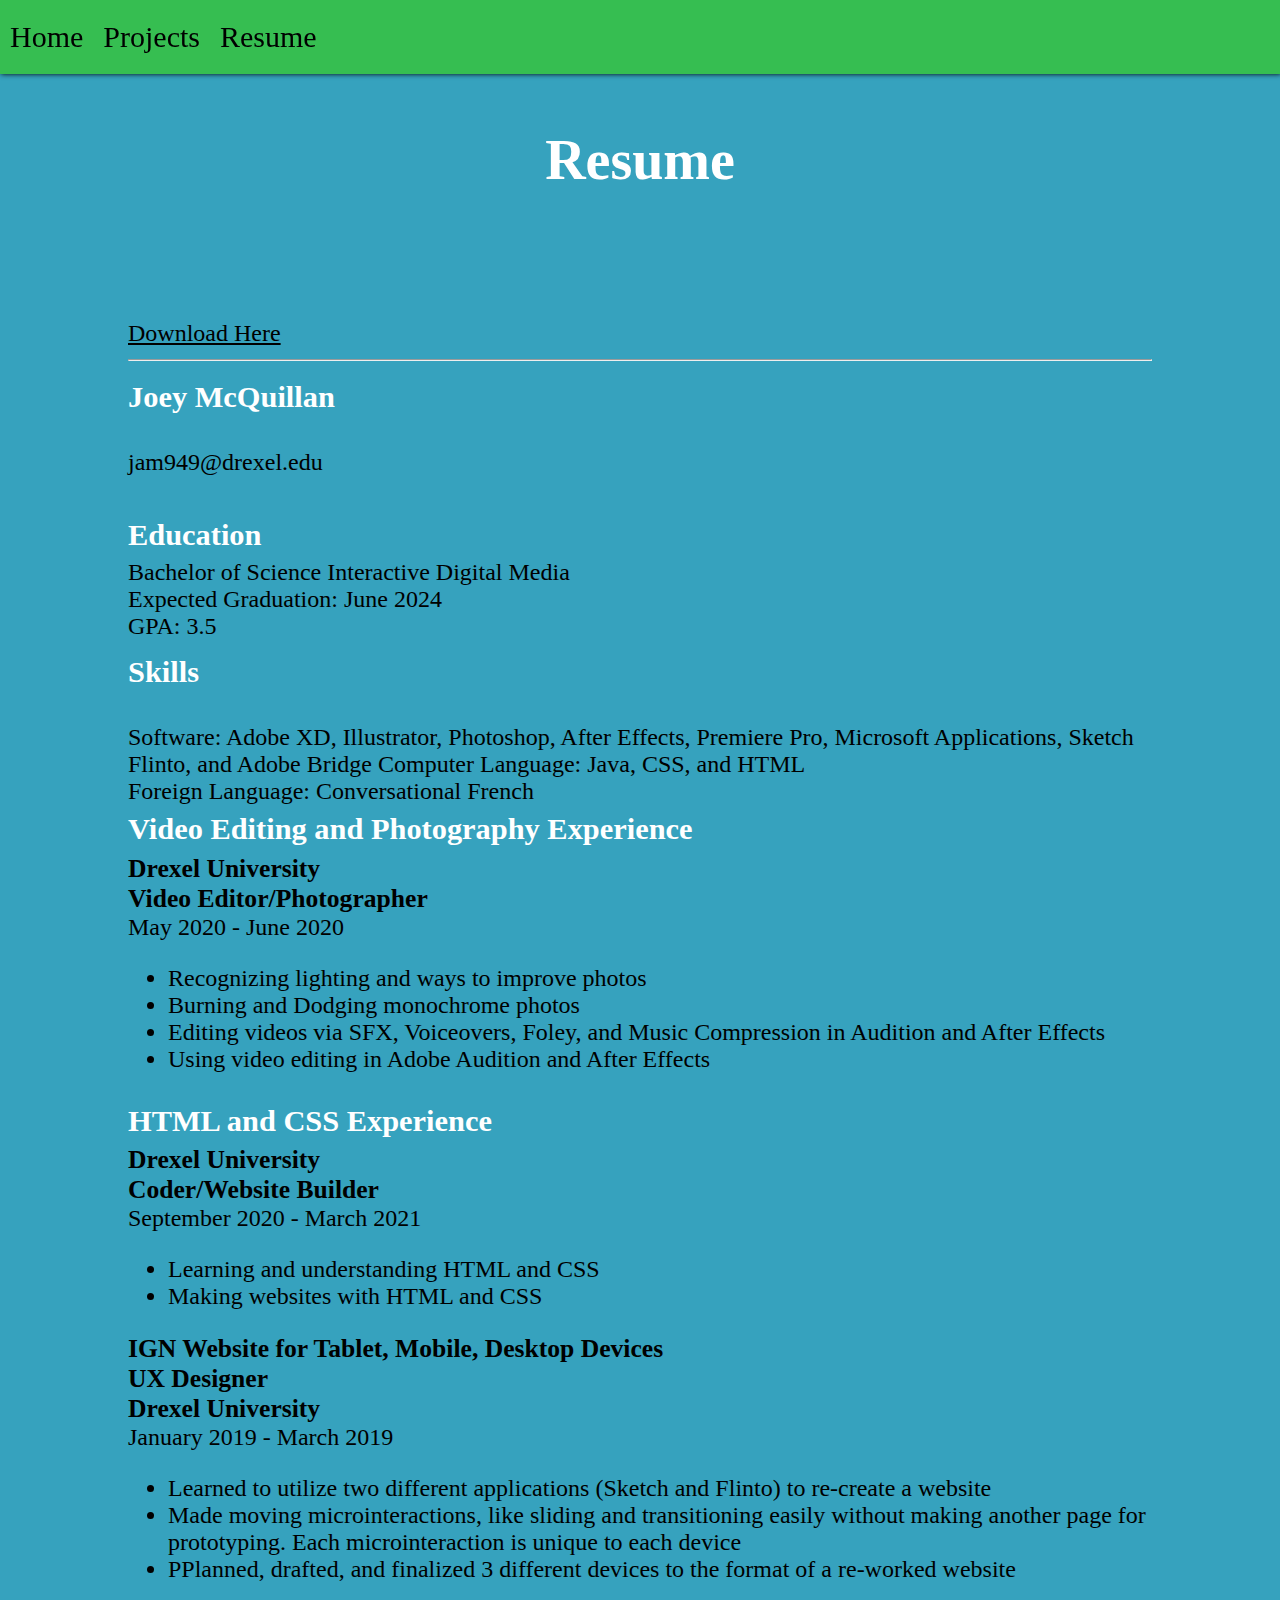
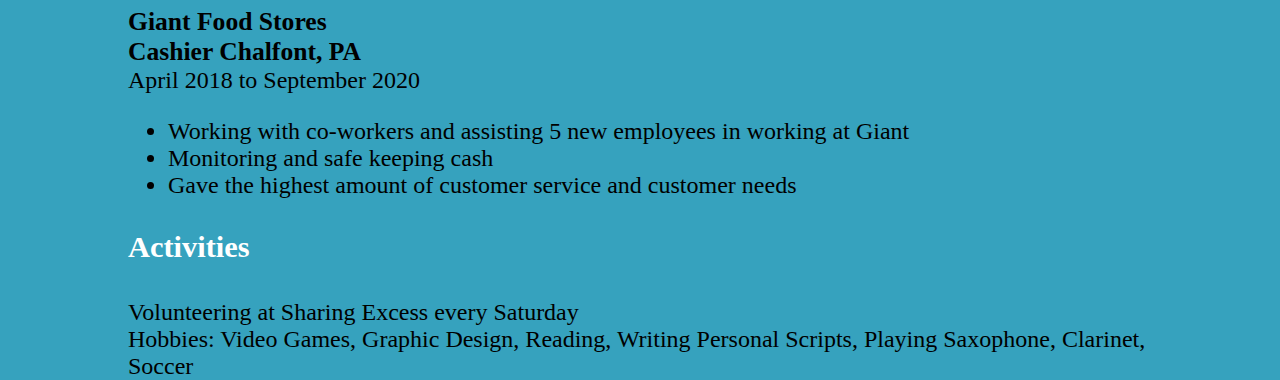
==== idm222-jam949/resume.html @ 08d010c8 "Add files via upload" ====
<!DOCTYPE html>
<html lang="en">
<head>
    <meta charset="UTF-8">
    <meta http-equiv="X-UA-Compatible" content="IE=edge">
    <meta name="viewport" content="width=device-width, initial-scale=1.0">
    <link rel="stylesheet" href="normalize.css">
    <link rel="stylesheet" href="webtemplate.css">
    <title>Resume</title>
</head>
<body>
    <div class="navi">
        <a href="index.html">Home</a>
        <a href="artcreations.html">Projects</a>
        <a href="resume.html">Resume</a>
    </div>
    <div class="resume">
        <h1>Resume</h1>
        <a href="images/resume.pdf" download>Download Here 
        </a>
        <hr>
        <h2>Joey McQuillan</h2> 
        <br>
        <p>
            jam949@drexel.edu 
        </p>
        <br>
            <h2>Education</h2>
                <p>Bachelor of Science Interactive Digital Media
                <br>Expected Graduation: June 2024
                <br> GPA: 3.5
                </p>
        
            <h2>Skills</h2>
                    <br>
                   Software: Adobe XD, Illustrator, Photoshop, After Effects, Premiere Pro, Microsoft Applications, Sketch Flinto, and Adobe Bridge
                   Computer Language: Java, CSS, and HTML <br>
                   Foreign Language: Conversational French
                    <br>
        
            <h2>Video Editing and Photography Experience</h2>
                <h3>Drexel University</h3>
                <h3>Video Editor/Photographer</h3>
                <p>May 2020 - June 2020</p>
                    <ul>
                        <li>Recognizing lighting and ways to improve photos</li>
                        <li>Burning and Dodging monochrome photos</li>
                        <li>Editing videos via SFX, Voiceovers, Foley, and Music Compression in Audition and After Effects</li>
                        <li>Using video editing in Adobe Audition and After Effects</li>
                    </ul>
            <h2>HTML and CSS Experience</h2>        
                <h3>Drexel University</h3>
                <h3>Coder/Website Builder</h3>
                <p>September 2020 - March 2021</p>
                    <ul>
                        <li>Learning and understanding HTML and CSS</li>
                        <li>Making websites with HTML and CSS</li>
                    </ul>
        
                <h3>IGN Website for Tablet, Mobile, Desktop Devices</h3>
                <h3>UX Designer</h3>
                <h3>Drexel University</h3>
                 <p>January 2019 - March 2019</p>
                    <ul>
                        <li>Learned to utilize two different applications (Sketch and Flinto) to re-create a website</li>
                        <li>Made moving microinteractions, like sliding and transitioning easily without making another page for
                            prototyping. Each microinteraction is unique to each device</li>
                        <li>PPlanned, drafted, and finalized 3 different devices to the format of a re-worked website</li>
                    </ul>
        
                <h3>Giant Food Stores</h3>
                <h3>Cashier Chalfont, PA</h3>
                <p>April 2018 to September 2020</p>
                    <ul>
                    <li>Working with co-workers and assisting 5 new employees in working at Giant</li>
                    <li>Monitoring and safe keeping cash</li>
                    <li>Gave the highest amount of customer service and customer needs</li>
                    </ul>
            
            <h2>Activities</h2>
                    <br>
                     Volunteering at Sharing Excess every Saturday <br>
                     Hobbies: Video Games, Graphic Design, Reading, Writing Personal Scripts, Playing Saxophone, 
                     Clarinet, <br> Soccer
                    <br>
        </div>
</body>
</html>
---- idm222-jam949/webtemplate.css ----
@import '../fonts/stylesheet.css';
@media (max-width:500px) {
    body{ 
        background-color: black;
        box-shadow: 1px 0px 5px black;
    } 
}
@font-face {
    font-family: Segoe UI;
    src: url(Segoe-UI.ttf);
}
@font-face {
    font-family: Merriweather Sans SemiBold;
    src: url(MerriweatherSans-SemiBold.ttf);
}
body {
    text-align: left;
    background-color: #36a2be;
    margin: 0;
   
}

a:hover {
    color: #ffffff;
    text-decoration: none;
}
a:link {
    color: black;
}

.about {
    border-width: 1em;
    font-size: 1rem;
    margin: auto;
    width: 100%;
    height: 100%;
    padding: 5rem 0;
    max-width: 750px;
    bottom: 0;
}

p {
    margin: 0 0 .5rem;
}

h1 {
    font-family: 'Merriweather Sans SemiBold';
    font-size: 3.5rem;
    text-align: center;
    width: auto;
    margin: 8rem;
    color: white
}

h2 {
    color: white;
    font-family: 'Calluna';
    font-size: 1.9rem;
    line-height: 1.6;
    margin: 0;
    
}

h3 {
    font-family: 'Calluna';
    font-size: 1.6rem;
    margin:0;
}

h4 {
    font-family: 'Calluna';
    font-size: 1.75rem;
}

h5 {
    font-family: 'Calluna';
    font-size: 1.2rem;
    text-align: center;
    margin-top: -150px;
}
.pictures {
    width: 60%;
    position:initial;
    display: flex;
    flex-direction: row;
    flex-flow: center;
    margin: auto;
}
.portrait {
    width: 300px;
    height: 50%;
    position: relative;
    display: block;
    margin: auto;
    border-radius: 50%;
}

.navi {
    font-family: 'Segoe Ui';
    background-color: #36be51;
    position: fixed;
    top: 0;
    width: 100%;
    margin: auto;
    z-index:100;
    box-shadow: 1px 0px 5px black;
   
}

.navi a {
    float: left;
    text-align: center;
    padding: 20px 10px;
    text-decoration: none;
    font-size: 30px;
}

.resume {
    margin-left: 10%;
    margin-right: 10%;
    font-size: 150%;
}
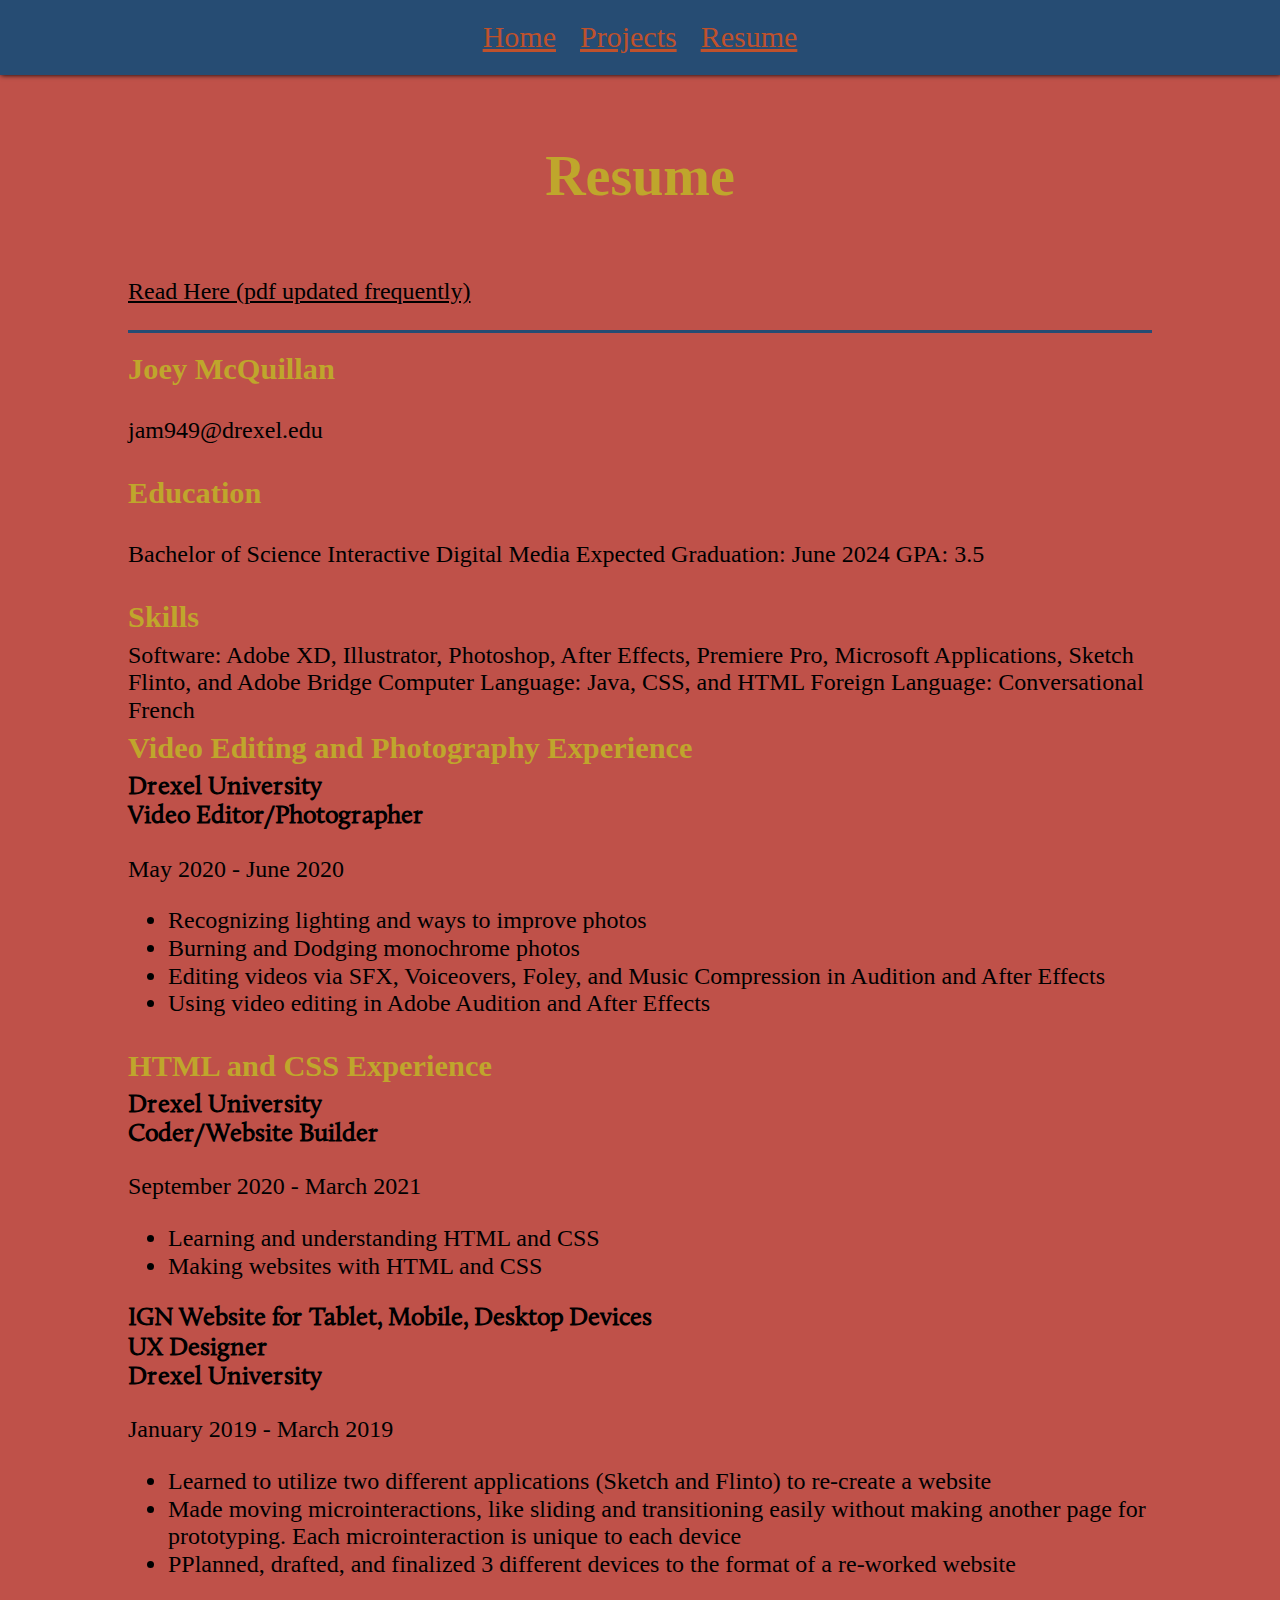
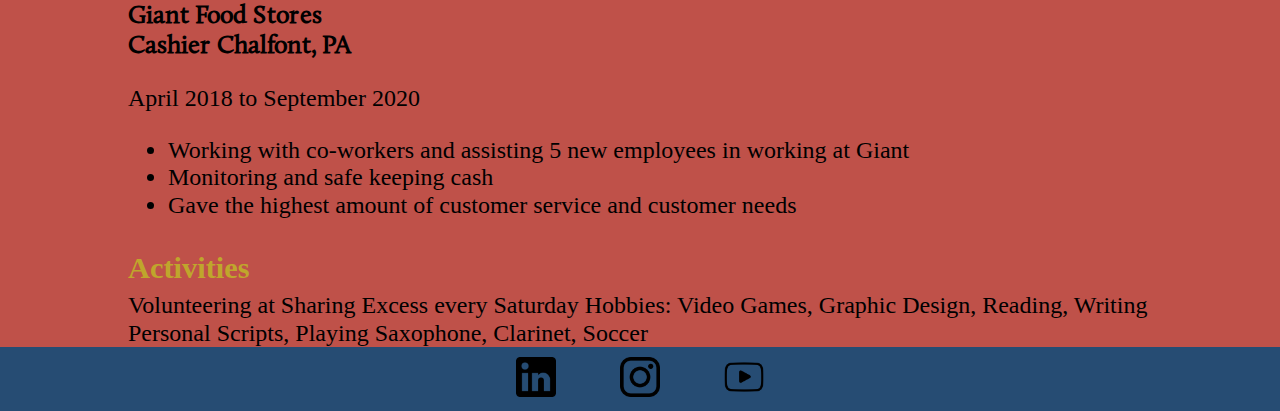
==== commit 5ec3f2b8: "Add files via upload" ====
--- a/idm222-jam949/resume.html
+++ b/idm222-jam949/resume.html
@@ -9,35 +9,40 @@
     <title>Resume</title>
 </head>
 <body>
-    <div class="navi">
+    <nav>
+     <div class="navi">
         <a href="index.html">Home</a>
         <a href="artcreations.html">Projects</a>
         <a href="resume.html">Resume</a>
-    </div>
-    <div class="resume">
+     </div>
+    </nav>
+    <header>
+    <div class="title">
         <h1>Resume</h1>
-        <a href="images/resume.pdf" download>Download Here 
+    </div>    
+    </header>
+        <main>
+        <div class="resume">
+        <a href="images/resume.pdf" target="_blank">
+            <p>Read Here (pdf updated frequently)</p>
         </a>
         <hr>
         <h2>Joey McQuillan</h2> 
-        <br>
         <p>
             jam949@drexel.edu 
         </p>
-        <br>
             <h2>Education</h2>
                 <p>Bachelor of Science Interactive Digital Media
-                <br>Expected Graduation: June 2024
-                <br> GPA: 3.5
+                Expected Graduation: June 2024
+                GPA: 3.5
                 </p>
         
             <h2>Skills</h2>
-                    <br>
+            
                    Software: Adobe XD, Illustrator, Photoshop, After Effects, Premiere Pro, Microsoft Applications, Sketch Flinto, and Adobe Bridge
-                   Computer Language: Java, CSS, and HTML <br>
+                   Computer Language: Java, CSS, and HTML 
                    Foreign Language: Conversational French
-                    <br>
-        
+
             <h2>Video Editing and Photography Experience</h2>
                 <h3>Drexel University</h3>
                 <h3>Video Editor/Photographer</h3>
@@ -56,7 +61,6 @@
                         <li>Learning and understanding HTML and CSS</li>
                         <li>Making websites with HTML and CSS</li>
                     </ul>
-        
                 <h3>IGN Website for Tablet, Mobile, Desktop Devices</h3>
                 <h3>UX Designer</h3>
                 <h3>Drexel University</h3>
@@ -78,11 +82,19 @@
                     </ul>
             
             <h2>Activities</h2>
-                    <br>
-                     Volunteering at Sharing Excess every Saturday <br>
+
+                     Volunteering at Sharing Excess every Saturday 
                      Hobbies: Video Games, Graphic Design, Reading, Writing Personal Scripts, Playing Saxophone, 
-                     Clarinet, <br> Soccer
-                    <br>
+                     Clarinet, Soccer
         </div>
+        </main>
+        <footer>
+            <div class="footer">
+                <a href="https://www.linkedin.com/in/joey-mcquillan-90153019b/" target="_blank"><img src="images/linkedin.png" alt="linkedin" width="40" height="40"></a>
+                <a href="https://www.instagram.com/m.c.quills/" target="_blank"><img src="images/insta.png" alt="instagram" width="40" height="40"></a>
+                <a href="https://www.youtube.com/channel/UCMahazXtM1VX5hmATdvdU2Q" target="_blank"><img src="images/youtube.png" alt="youtube" width="40" height="40"></a>
+            </div>
+        </footer>
+
 </body>
 </html>--- a/idm222-jam949/webtemplate.css
+++ b/idm222-jam949/webtemplate.css
@@ -1,21 +1,25 @@
-@import '../fonts/stylesheet.css';
+@import 'normalize.css';
 @media (max-width:500px) {
-    body{ 
+body { 
         background-color: black;
-        box-shadow: 1px 0px 5px black;
+        box-shadow: 1px 0 5px black;
     } 
 }
 @font-face {
-    font-family: Segoe UI;
-    src: url(Segoe-UI.ttf);
+    font-family: 'calluna';
+    src: url(fonts/calluna-regular.woff) format("truetype");
 }
 @font-face {
-    font-family: Merriweather Sans SemiBold;
-    src: url(MerriweatherSans-SemiBold.ttf);
+    font-family: 'segoe';
+    src: url(segoe-ui.ttf) format("truetype");
+}
+@font-face {
+    font-family: 'merri';
+  src: url(merriweathersans-semibold.ttf) format("truetype");
 }
 body {
     text-align: left;
-    background-color: #36a2be;
+    background-color: #BF5149;
     margin: 0;
    
 }
@@ -27,34 +31,71 @@
 a:link {
     color: black;
 }
-
 .about {
-    border-width: 1em;
-    font-size: 1rem;
-    margin: auto;
-    width: 100%;
-    height: 100%;
-    padding: 5rem 0;
-    max-width: 750px;
-    bottom: 0;
-}
-
+    margin-left: auto;
+    margin-right: auto;
+    width: 100%;
+    max-width: fit-content;
+}
+.about-image{
+        opacity: 1;
+        display: flex;
+        justify-content: center;
+        padding-bottom: 40px;
+        margin: 0 auto;
+        width: 70%;
+        height: auto;
+        transition: .5s ease;
+        backface-visibility: hidden;
+}
+.middle {
+    transition: .75s ease;
+    opacity: 0;
+    display: flex;
+    justify-content: center;
+    margin: 0 auto;
+    
+  }
+  
+.about:hover .about-image {
+    opacity: 0.3;
+  }
+  
+.about:hover .middle {
+    opacity: 1;
+  }
+  
+  .text {
+    border: 5px solid black;
+    background-color: #433FBF;
+    color: black;
+    font-family: 'merri';
+    font-size: 24px;
+    font-weight: bold;
+    padding: 16px 32px;
+  }
+hr {
+    height: 3px;
+    background-color: #264C73;
+    border: none;
+}
 p {
-    margin: 0 0 .5rem;
+    display: block;
 }
 
 h1 {
-    font-family: 'Merriweather Sans SemiBold';
+    display: block;
+    padding: 2rem;
+    font-family: 'merri';
     font-size: 3.5rem;
     text-align: center;
     width: auto;
-    margin: 8rem;
-    color: white
+    color: #BFA62C;
 }
 
 h2 {
-    color: white;
-    font-family: 'Calluna';
+    color:#BFA62C;
+    font-family: 'segoe';
     font-size: 1.9rem;
     line-height: 1.6;
     margin: 0;
@@ -62,56 +103,60 @@
 }
 
 h3 {
-    font-family: 'Calluna';
+    font-family: 'calluna';
     font-size: 1.6rem;
     margin:0;
 }
 
-h4 {
-    font-family: 'Calluna';
-    font-size: 1.75rem;
-}
-
-h5 {
-    font-family: 'Calluna';
-    font-size: 1.2rem;
+.pictures {
+    width: 70%;
+    display: flex;
+    flex-wrap: wrap;
+    flex-direction: row;
+}
+.art {
+    display: grid;
+    grid-template-columns: repeat(auto-fill, minmax(450px, 1fr));
+    grid-gap: 5rem;
+    padding: 2rem;
+    margin: 0 auto;
+}
+.desc{
+    width: 100px;
+    height: 200px;
+    color:#6F3FBF;
+    font-size: 30px;
     text-align: center;
-    margin-top: -150px;
-}
-.pictures {
-    width: 60%;
-    position:initial;
-    display: flex;
-    flex-direction: row;
-    flex-flow: center;
-    margin: auto;
-}
-.portrait {
-    width: 300px;
-    height: 50%;
-    position: relative;
-    display: block;
-    margin: auto;
-    border-radius: 50%;
-}
+    font-family: 'merri';
+    background: #2CBF9D;
+    border: 3px solid black;
+    overflow: hidden;
+    transition: width 2s, height 2s;
+    border-radius: 25% 10%;
+  }
+  
+  .desc:hover {
+    width: 100%;
+    height: 200px;
+  }
 
 .navi {
-    font-family: 'Segoe Ui';
-    background-color: #36be51;
-    position: fixed;
+    font-family: 'segoe';
+    background-color: #264C73;
     top: 0;
+    text-align: center;
     width: 100%;
     margin: auto;
     z-index:100;
-    box-shadow: 1px 0px 5px black;
+    box-shadow: 1px 0 5px black;
    
 }
 
 .navi a {
-    float: left;
-    text-align: center;
+    display:inline-flex;
+    color: #BF512C;
+    flex-wrap: wrap;
     padding: 20px 10px;
-    text-decoration: none;
     font-size: 30px;
 }
 
@@ -120,3 +165,62 @@
     margin-right: 10%;
     font-size: 150%;
 }
+.aboutinfo {
+    font-size: 1.563rem;
+    font-family: 'segoe';
+    font-weight: bold;
+    display: block;
+    padding-left: 2rem;
+    padding-right: 2rem;
+    margin-left: 1.5rem;
+    margin-right: 1.5rem;
+
+    
+}
+/*mobile template*/
+@media screen and (max-width: 351px){
+    .navi {
+        position:fixed;
+        width: 100%;
+        font-size: 10px;
+        padding: 10px 5px;
+    }
+    .about {
+        text-align: center;
+    }
+    .aboutinfo {
+        text-align: center;
+    }
+    .pictures {
+        display: flex;
+    }
+}
+/*desktop template*/
+@media screen and (min-width:1574px){
+    .footer {
+        background-color: #264C73;
+        width: 100%;
+        height: 2rem;
+        align-items: center;
+        display: flex;
+        flex-direction: row;
+        justify-content: center;
+        padding: 1rem 0;
+    }
+}
+
+.footer {
+    background-color: #264C73;
+    width: 100%;
+    height: 2rem;
+    align-items: center;
+    display: flex;
+    flex-direction: row;
+    justify-content: center;
+    padding: 1rem 0;
+}
+.footer a {
+    margin: 2rem;
+}
+
+
